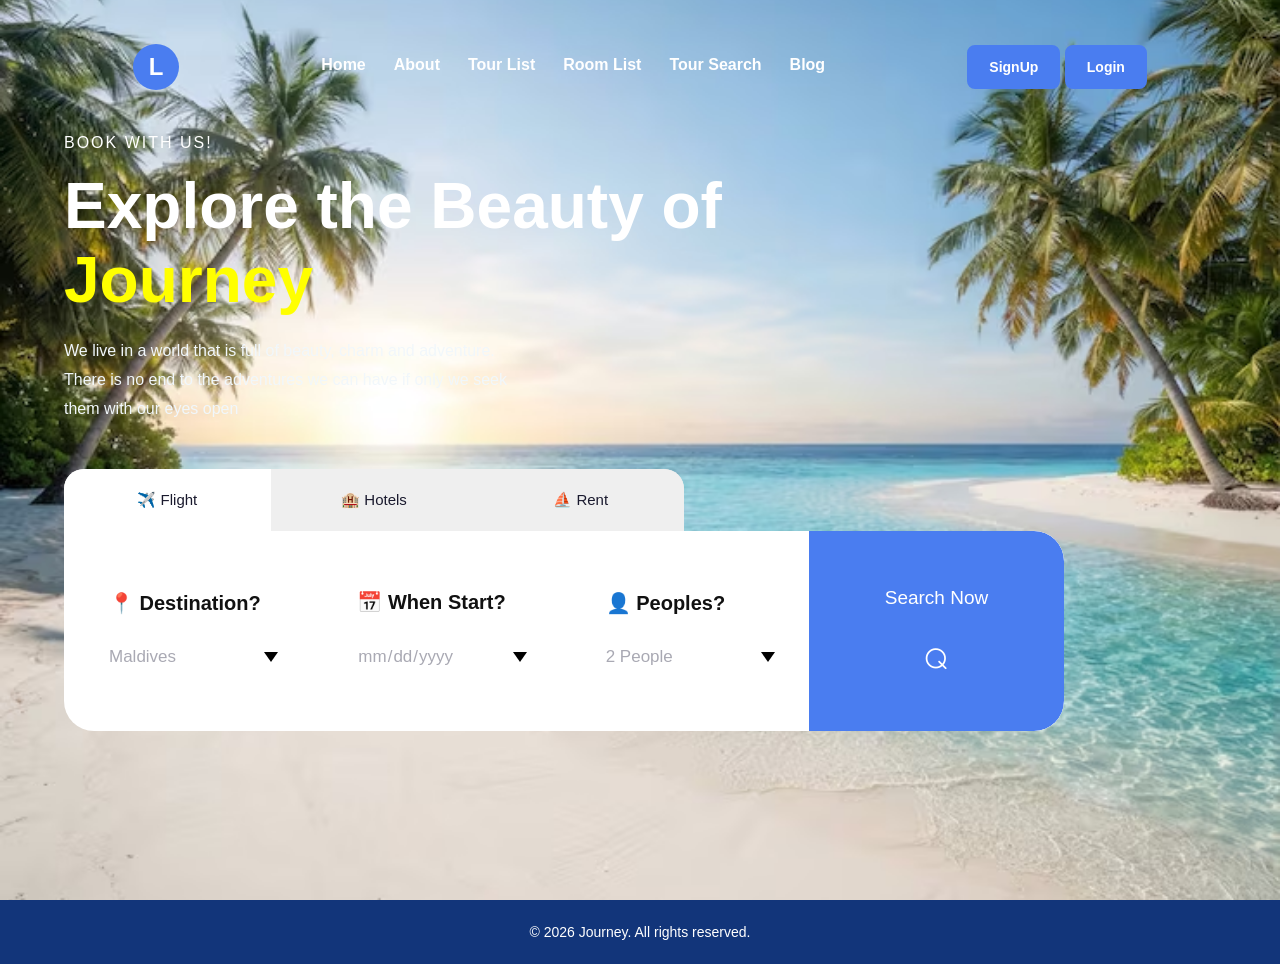
==== Landingpage.html @ dd3d0e9c "First commit" ====
<!DOCTYPE html>
<html lang="en">
<head>
    <meta charset="UTF-8">
    <meta name="viewport" content="width=device-width, initial-scale=1.0">
    <title>Travel</title>
    <link rel="stylesheet" href="style.css">
</head>
<body>
    <main id="layout">
       <section class="hero">
        <div class="logo"> L</div>
        <nav>
            <a href="#">Home</a>
            <a href="#">About</a>
            <a href="#">Tour List</a>
            <a href="#">Room List</a>
            <a href="#">Tour Search</a>
            <a href="#">Blog</a>
        </nav>

        <div class="hero-button">
            <a href="#">SignUp</a>
            <a href="login.html">Login</a>
        </div>
       </section>

       <section class="middle">
        <div>
            <h4>Book With Us!</h4>
            <h1>Explore the Beauty of <span class="word">Journey</span></h1>
                <p>We live in a world that is full of beauty, charm and adventure. <br>There is no end to the adventures we can have if only we seek <br> them with our eyes open</p>
        </div>
       </section>


       <div class="booking-container">

        <div class="booking-tabs">
            <div class="tab active">✈️ Flight</div>
            <div class="tab">🏨 Hotels</div>
            <div class="tab">⛵ Rent</div>
        </div>

        <div class="search-panel">

            <div class="search-field">
                <h3>📍 Destination?</h3>
                <select name="destination" id="destination">
                <option value="maldives">Maldives</option>
                <option value="bali">Bali, Indonesia</option>
                 <option value="dubai">Dubai, UAE</option>
               <option value="capetown">Cape Town, South Africa</option>
    </select>
            </div>

            <div class="search-field">
                <h3>📅 When Start?</h3>
                <input type="date" name="departure" id="departure">
            </div>

            <div class="search-field">
                <h3>👤 Peoples?</h3>
                <select name="people" id="people">
        <option value="1">1 Person</option>
        <option value="2" selected>2 People</option>
        <option value="3">3 People</option>
        <option value="4">4 People</option>
        <option value="5">5 People</option>
        <option value="6">6 People</option>
    </select>
            </div>

            <button class="search-button">
                Search Now
                <span>⌕</span>
            </button>

        </div>

    </div>




    </main>
     <footer class="site-footer">&copy; 2026 Journey. All rights reserved.</footer>
</body>
</html>
---- style.css ----
* {
    margin: 0;
    padding: 0;
    box-sizing: border-box;
}

body {
    font-family: Arial, sans-serif;
    color: #17212b;
}

#layout {
    min-height: 100vh;
    padding: 30px 5% 80px;
   background-image: url("beach.jpg");
   background-size: cover;
   background-position: center;
    background-repeat: no-repeat;
}

.hero {
  display: flex;
  align-items: center;
  justify-content: space-between;
  padding: 14px 6%;
}

.logo {
  width: 46px;
  height: 46px;
  border-radius: 50%;
  background: #4a7df0;
  color: #fff;
  font-size: 24px;
  font-weight: bold;
  display: flex;
  align-items: center;
  justify-content: center;
 
}

nav {
  display: flex;
  gap: 28px;
}

nav a {
  color: #fff;
  text-decoration: none;
  font-weight: bold;
  padding-bottom: 4px;
}

nav a:hover {
  border-bottom: 2px solid #ffff33;
}


.hero-button a,
.hero-button button {
  display: inline-block;
  text-decoration: none;
  padding: 12px 20px;
  border: 2px solid #4a7df0;
  border-radius: 8px;
  background: #4a7df0;
  color: #fff;
  font-size: 14px;
  font-weight: 600;
  font-family: inherit;
  cursor: pointer;
}

.hero-button a:hover,
.hero-button button:hover {
  background: #3b6ce0;
  border-color: #3b6ce0;
}

.hero-button .login-btn {
  background: transparent;
  border-color: #fff;
}

.hero-button .login-btn:hover {
  background: rgba(255, 255, 255, 0.15);
}

.signup-btn {
    background: #3878f5;
    color: white;
    border: 1px solid #3878f5;
}

.login-btn {
    background: transparent;
    color: white;
    border: 1px solid white;
}

.middle {
    color: white;
    margin-bottom: 45px;
    
}

.middle h4 {
    font-size: 16px;
    font-weight: 500;
    margin-bottom: 18px;
    letter-spacing: 2px;
    text-transform: uppercase;
    margin-top: 30px;
}

.middle h1 {
    max-width: 700px;
    font-size: clamp(36px, 5vw, 64px);
    line-height: 1.15;
    margin-bottom: 20px;
}

.word {
    color: yellow;
}

.middle p {
    max-width: 600px;
    font-size: 16px;
    line-height: 1.8;
    color: #f1f7fb;
}
@import url("https://fonts.googleapis.com/css2?family=Poppins:wght@400;500;600&display=swap");

.booking-container {
  width: 100%;
  max-width: 1000px;
}


.booking-tabs {
  display: flex;
  width: 62%;
  background: #efefef;
  border-radius: 20px 20px 0 0;
  overflow: hidden;
}

.tab {
  flex: 1;
  padding: 22px 10px;
  text-align: center;
  font-size: 15px;
  font-weight: 500;
  color: #1a1a2e;
  background: #efefef;
  cursor: pointer;
  transition: background 0.2s;
}

.tab:hover {
  background: #e6e6e6;
}

.tab.active {
  background: #ffffff;
}


.search-panel {
  display: flex;
  align-items: stretch;
  background: #ffffff;
  border-radius: 0 30px 30px 30px;
  overflow: hidden;
  min-height: 200px;
}

.search-field {
  flex: 1;
  display: flex;
  flex-direction: column;
  justify-content: center;
  gap: 28px;
  padding: 30px 30px 30px 45px;
}

.search-field h3 {
  font-size: 20px;
  font-weight: 600;
  color: #111;
  white-space: nowrap;
}


.search-field select,
.search-field input {
  width: 100%;
  border: none;
  outline: none;
  background-color: transparent;
  font-family: inherit;
  font-size: 17px;
  font-weight: 400;
  color: #a9a9b3;
  cursor: pointer;
  padding: 4px 28px 4px 0;

  -webkit-appearance: none;
  -moz-appearance: none;
  appearance: none;

 
  background-image: url("data:image/svg+xml,%3Csvg xmlns='http://www.w3.org/2000/svg' width='14' height='10' viewBox='0 0 14 10'%3E%3Cpath d='M0 0h14L7 10z' fill='%23000'/%3E%3C/svg%3E");
  background-repeat: no-repeat;
  background-position: right 4px center;
  background-size: 14px 10px;
}

.search-field select:focus,
.search-field input:focus {
  color: #333;
}

.search-field input[type="date"]::-webkit-calendar-picker-indicator {
  position: absolute;
  inset: 0;
  width: 100%;
  height: 100%;
  opacity: 0;
  cursor: pointer;
}

.search-field input[type="date"] {
  position: relative;
}

/* ---------- Search button ---------- */
.search-button {
  flex: 0 0 255px;
  display: flex;
  flex-direction: column;
  align-items: center;
  justify-content: center;
  gap: 22px;
  border: none;
  background: #4a7df0;
  color: #ffffff;
  font-family: inherit;
  font-size: 19px;
  font-weight: 500;
  cursor: pointer;
  border-radius: 0 30px 30px 0;
  transition: background 0.2s;
}

.search-button:hover {
  background: #3b6ce0;
}

.search-button span {
  font-size: 44px;
  line-height: 1;
  display: inline-block;
  transform: scaleX(-1); 
}
.site-footer {
  padding: 24px 6%;
  text-align: center;
  background: #12357a;
  color: #fff;
  font-size: 14px;
}

/* ---------- Focus visibility ---------- 
.tab:focus-visible,
.search-button:focus-visible,
.search-field select:focus-visible,
.search-field input:focus-visible {
  outline: 2px solid #4a7df0;
  outline-offset: 3px;
}*/

/* ---------- Mobile ---------- 
@media (max-width: 800px) {
  .booking-tabs {
    width: 100%;
  }

  .search-panel {
    flex-direction: column;
    border-radius: 0 0 24px 24px;
  }

  .search-field {
    padding: 22px 28px;
    gap: 14px;
  }

  .search-button {
    flex: 0 0 auto;
    padding: 24px;
    border-radius: 0;
  }
}*/
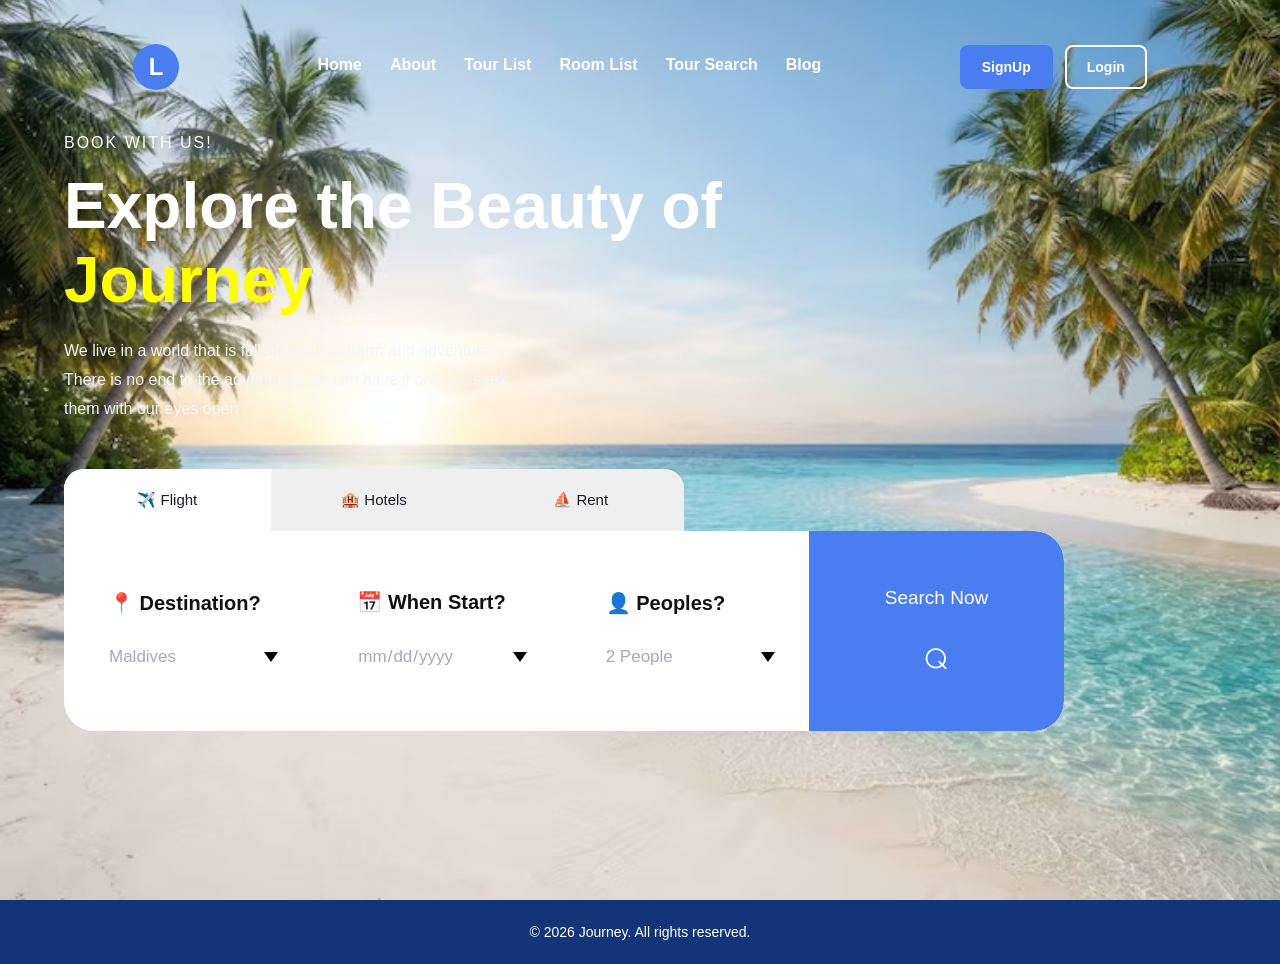
==== commit c31f46b2: "update about page" ====
--- a/Landingpage.html
+++ b/Landingpage.html
@@ -12,7 +12,7 @@
         <div class="logo"> L</div>
         <nav>
             <a href="#">Home</a>
-            <a href="#">About</a>
+            <a href="about.html">About</a>
             <a href="#">Tour List</a>
             <a href="#">Room List</a>
             <a href="#">Tour Search</a>
@@ -20,7 +20,7 @@
         </nav>
 
         <div class="hero-button">
-            <a href="#">SignUp</a>
+            <a href="signup.html">SignUp</a>
             <a href="login.html">Login</a>
         </div>
        </section>
--- a/style.css
+++ b/style.css
@@ -56,9 +56,12 @@
   border-bottom: 2px solid #ffff33;
 }
 
-
-.hero-button a,
-.hero-button button {
+.hero-button {
+  display: flex;
+  gap: 12px;
+}
+
+.hero-button a {
   display: inline-block;
   text-decoration: none;
   padding: 12px 20px;
@@ -68,37 +71,22 @@
   color: #fff;
   font-size: 14px;
   font-weight: 600;
-  font-family: inherit;
-  cursor: pointer;
-}
-
-.hero-button a:hover,
-.hero-button button:hover {
+  cursor: pointer;
+}
+
+.hero-button a:hover {
   background: #3b6ce0;
   border-color: #3b6ce0;
 }
 
-.hero-button .login-btn {
+.hero-button a:last-child {
   background: transparent;
   border-color: #fff;
 }
 
-.hero-button .login-btn:hover {
+.hero-button a:last-child:hover {
   background: rgba(255, 255, 255, 0.15);
 }
-
-.signup-btn {
-    background: #3878f5;
-    color: white;
-    border: 1px solid #3878f5;
-}
-
-.login-btn {
-    background: transparent;
-    color: white;
-    border: 1px solid white;
-}
-
 .middle {
     color: white;
     margin-bottom: 45px;
